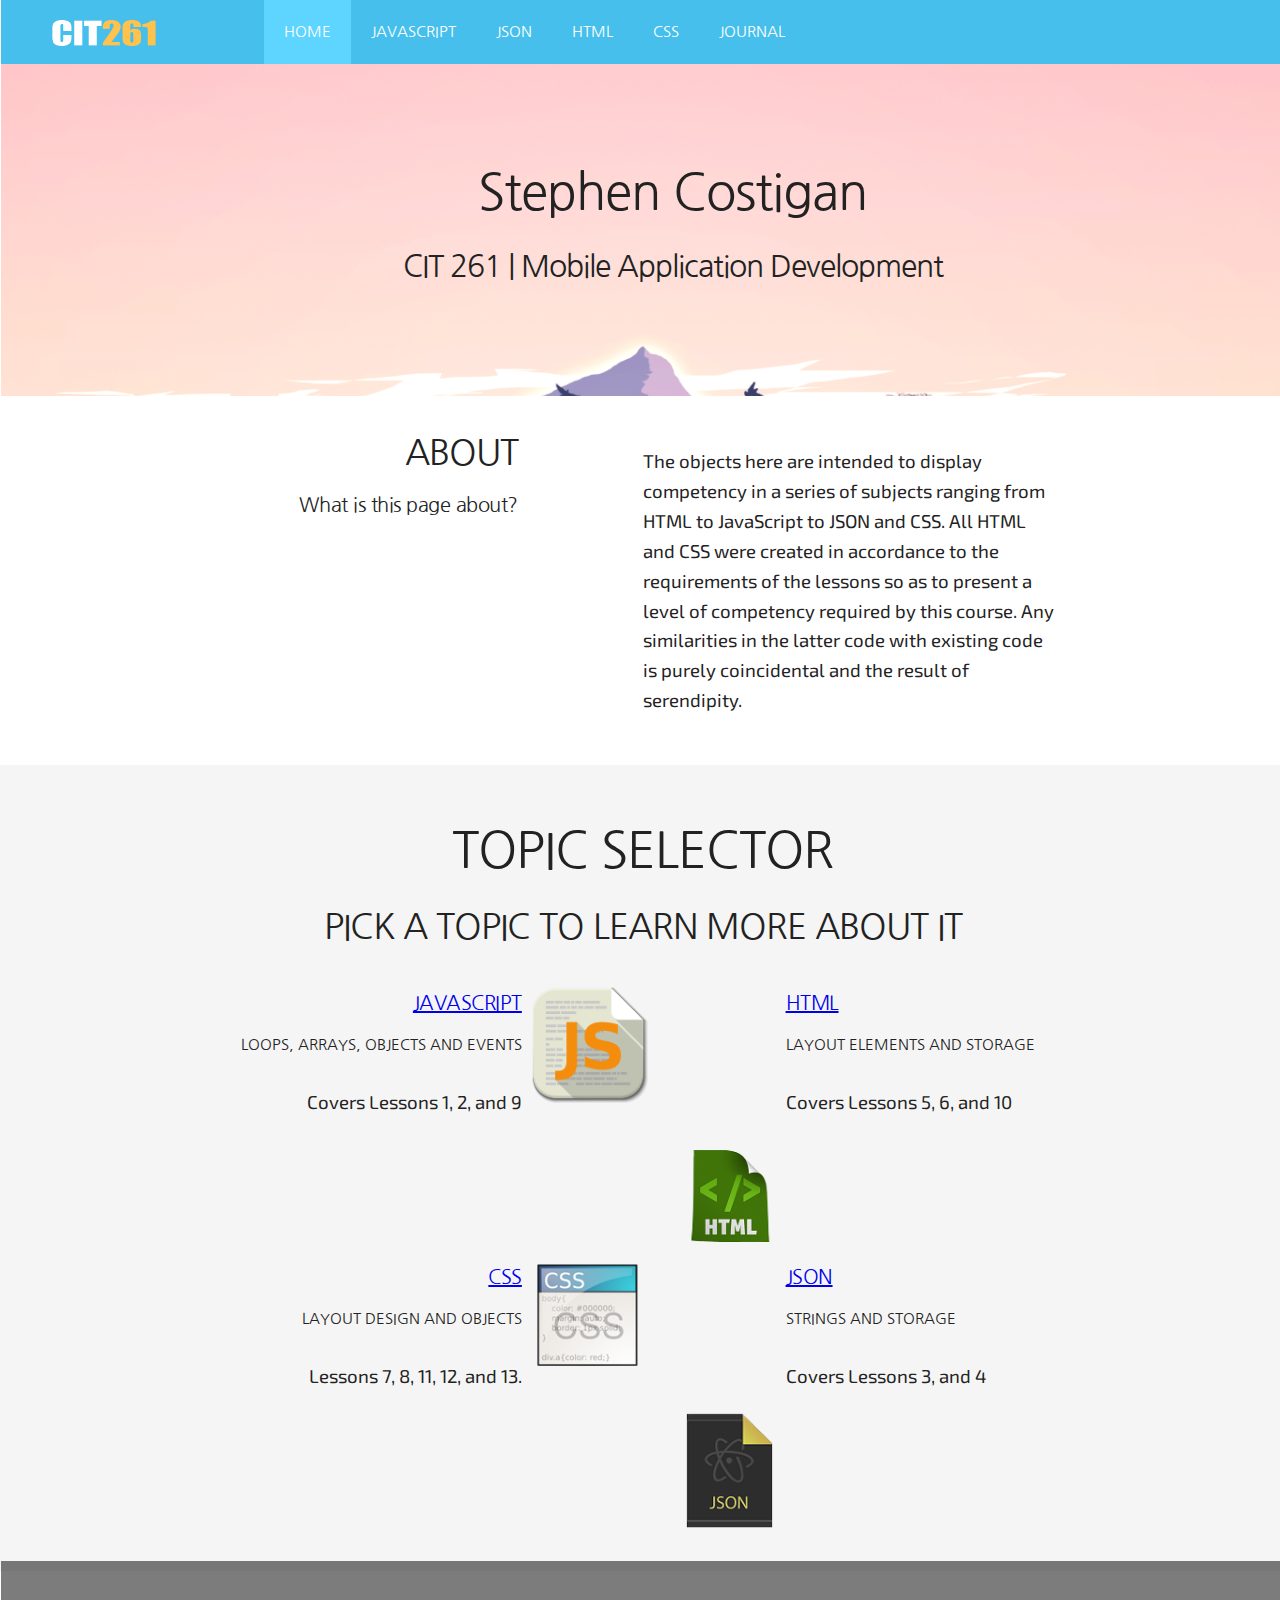
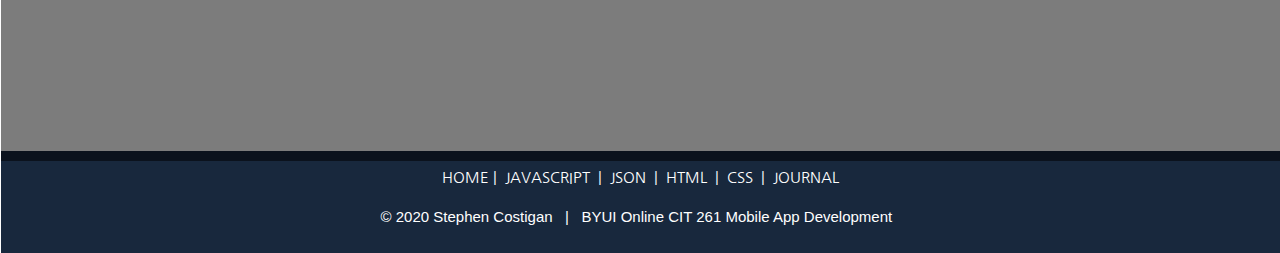
==== competency/index.html @ 5bddfc86 "Add files via upload" ====
<!DOCTYPE html>
<html lang="en-US">

<head>
  <meta charset="utf-8" />
  <meta name="viewport" content="width=device-width, initial-scale=1" />
  <title>CIT 261 | HOME</title>
  <link rel="stylesheet" type="text/css" href="css/style.css" />
  <script src="js/nav.js"></script>
</head>

<body>
  <div class="menu-icon" id="menu-icon" onclick="toggleNav()">
    <header>
      <nav class="fullwidth">
        <span></span>
        <ul>
          <li><img src='images/logowhite.png' alt="Uplift Logo"></li>
          <li class="current"><a href="index.html">HOME</a></li>
          <li><a href="javascript.html">JAVASCRIPT</a></li>
          <li><a href="json.html">JSON</a></li>
          <li><a href="html.html">HTML</a></li>
          <li><a href="css.html">CSS</a></li>
          <li><a href="journal.html">JOURNAL</a></li>
        </ul>
    </header>
    <main class="content">
      <section class="background fullwidth extraSpace" style="background-image: url('images/background.png');">
        <div class="paragraph">
          <div class="titleText">
            <h1>Stephen Costigan</h1><br />
            <h3>CIT 261 | Mobile Application Development</h3>
          </div>
        </div>
      </section>

      <section class="innerPadding fullwidth ">
        <div class="paragraph">
          <div class="left textRight half">
            <h2>ABOUT</h2><br />
            <h5>What is this page about?</h5>
          </div>
          <p class="right">The objects here are intended to display competency in a series of subjects ranging from HTML
            to JavaScript
            to JSON and CSS. All HTML and CSS were created in accordance to the requirements of the lessons so as to
            present a level of competency required by this course. Any similarities in the latter code with existing
            code
            is purely coincidental and the result of serendipity.</p>
        </div>
      </section>

      <section class="innerPadding fullwidth gray">
        <div class="paragraph">

          <div class="center">
            <h1>TOPIC SELECTOR</h2><br />
              <h2>PICK A TOPIC TO LEARN MORE ABOUT IT</h2>
          </div><br />

          <div class="arrange">

            <div class="textRight line" style=" grid-area: left1">
              <div class="left full">
                <a href="javascript.html">
                  <h5>JAVASCRIPT</h5>
                </a><br />
                <h6>LOOPS, ARRAYS, OBJECTS AND EVENTS</h6>
                <p>Covers Lessons 1, 2, and 9</p>
              </div>
              <a href="javascript.html"><img class="right" src="images/icons/js.png"></a>
            </div>

            <div class="line" style="grid-area: right1">
              <div class="right full">
                <a href="html.html">
                  <h5>HTML</h5>
                </a><br />
                <h6>LAYOUT ELEMENTS AND STORAGE</h6>
                <p>Covers Lessons 5, 6, and 10</p>
              </div>
              <a href="html.html"><img class="left" src="images/icons/html.png"></a>
            </div>

            <div class="textRight line" style="grid-area: left2">
              <div class="left full">
                <a href="css.html">
                  <h5>CSS</h5>
                </a><br />
                <h6>LAYOUT DESIGN AND OBJECTS</h6>
                <p>Lessons 7, 8, 11, 12, and 13.</p>
              </div>
              <a href="css.html"><img class="right" src="images/icons/css.png"></a>
            </div>

            <div class="line" style="grid-area: right2">
              <div class="right full">
                <a href="json.html">
                  <h5>JSON</h5>
                </a><br />
                <h6>STRINGS AND STORAGE</h6>
                <p>Covers Lessons 3, and 4</p>
              </div>
              <a href="json.html"><img class="left" src="images/icons/json.png"></a>
            </div>
          </div>
        </div>
      </section>
      <section class="background fullwidth blackOverlay end" style="background-image: url('images/background.png');">
      </section>

    </main>
    <footer class="fullwidth">
      <ul class="social">
        <li><a href="index.html">HOME</a>&nbsp;|</li>
        <li>&nbsp;<a href="javascript.html">JAVASCRIPT</a>&nbsp;&nbsp;|</li>
        <li>&nbsp;<a href="json.html">JSON</a>&nbsp;&nbsp;|</li>
        <li>&nbsp;<a href="html.html">HTML</a>&nbsp;&nbsp;|</li>
        <li>&nbsp;<a href="css.html">CSS</a>&nbsp;&nbsp;|</li>
        <li>&nbsp;<a href="journal.html">JOURNAL</a></li>
      </ul>
      &copy; 2020 Stephen Costigan &nbsp; | &nbsp; BYUI Online CIT 261 Mobile App Development &nbsp;
      <br /><br />
    </footer>
  </div>
</body>

</html>
---- competency/css/style.css ----
@charset "UTF-8";
/* Variables
–––––––––––––––––––––––––––––––––––––––––––––––––– */
/* Colors
–––––––––––––––––––––––––––––––––––––––––––––––––– */
@import url("https://fonts.googleapis.com/css?family=Exo+2|Nanum+Gothic&display=swap");
.gray {
  background-color: #F5F5F5;
}

.whiteText {
  color: white;
}

/* Global Values
–––––––––––––––––––––––––––––––––––––––––––––––––– */
html {
  font-size: 62.5%;
  margin: 0;
  padding: 0;
  text-decoration: none;
}

body {
  font-size: 1.5em;
  margin: 10px;
  line-height: 1.6;
  font-weight: 400;
  font-family: "Raleway", "HelveticaNeue", "Helvetica Neue", Helvetica, Arial, sans-serif;
  color: #222;
}

.social,
footer {
  background-color: #18283d;
  text-align: center;
  color: white;
  padding: 0;
}

.social a,
footer a {
  text-decoration: none;
  color: white;
}

.social ul li,
footer ul li {
  list-style: none;
  display: inline;
}

footer {
  margin-bottom: 40px;
}

a:hover {
  color: #fff;
  text-decoration: underline;
}

.highlight a:hover {
  color: #00b51e;
}

.button {
  background-color: #555555;
  border: none;
  color: white;
  padding: 15px 32px;
  text-align: center;
  text-decoration: none;
  display: inline-block;
  font-size: 16px;
  width: 70vw;
  margin: 10px 35% 0 0;
}

/* Nav Bar
–––––––––––––––––––––––––––––––––––––––––––––––––– */
nav {
  background-color: #46BFEC;
  text-align: center;
}

nav ul {
  list-style-type: none;
  overflow: hidden;
  border: none;
  padding: 0 0 0 0 !important;
  margin: 0 0 0 50px;
  background-color: #46BFEC;
  height: 74px;
}

nav li {
  float: left;
}

nav img {
  display: -webkit-box;
  display: -ms-flexbox;
  display: flex;
  width: 50%;
  height: auto;
  -webkit-box-align: center;
      -ms-flex-align: center;
          align-items: center;
  margin: 20px 30px 0 0;
}

nav li a {
  display: block;
  color: white;
  text-align: center;
  padding: 20px;
  text-decoration: none;
}

@media (min-width: 850px) {
  nav a:hover {
    background-color: #3794B6;
    text-decoration: none;
    color: #fff;
  }
  nav .current {
    background-color: #5DD5FF;
  }
}

@media (max-width: 850px) {
  span, span:before, span:after {
    width: 35px;
    height: 5px;
    background-color: #18283d;
    border: 1px solid #18283d;
    margin: 3px 0;
    display: block;
    position: relative;
    z-index: 500;
    -webkit-transition: 0.5s;
    transition: 0.5s;
  }
  span:hover, span:hover:before, span:hover:after {
    background-color: white;
    border: 1px solid white;
  }
  span {
    top: 25px;
    left: 20px;
    position: fixed;
    cursor: pointer;
  }
  span:before, span:after {
    content: "";
  }
  span:before {
    top: -16px;
    left: -1px;
  }
  span:after {
    top: -3px;
    left: -1px;
  }
  header ul {
    z-index: 100;
    background: #46BFEC;
    width: 0;
    overflow: hidden;
    height: 101vh;
    margin: 0;
    padding: 0;
    padding-top: 70px;
    position: fixed;
    top: 0;
    left: 0;
    -webkit-transition: 0.2s;
    transition: 0.2s;
  }
  header ul li {
    background: none !important;
    text-align: center;
    font-size: 16pt;
    color: #bbb;
    padding: 10px 0;
    margin-left: 20px;
    cursor: pointer;
    background-color: none;
  }
  header ul li:hover {
    background: #111;
  }
  .menu-icon.open span, .menu-icon.open span:before, .menu-icon.open span:after {
    border: 0px solid black;
    margin: 0;
  }
  .menu-icon.open header span {
    left: 250px;
    -webkit-transform: rotate(-45deg) translate(-9px, 0px);
            transform: rotate(-45deg) translate(-9px, 0px);
  }
  .menu-icon.open header span:after {
    margin: 8px 1px;
    -webkit-transform: rotate(90deg) translate(-9px, 0px);
            transform: rotate(90deg) translate(-9px, 0px);
  }
  .menu-icon.open header span:before {
    opacity: 0;
  }
  .menu-icon.open header ul {
    width: 300px;
  }
}

/* Typography
–––––––––––––––––––––––––––––––––––––––––––––––––– */
h1,
h2,
h3,
h4,
h5,
h6 {
  display: inline-block;
  font-family: "Nanum Gothic", sans-serif;
  margin-top: 0.5rem;
  margin-bottom: 1rem;
  font-weight: 300;
}

h1 {
  font-size: 4.0rem;
  letter-spacing: -.1rem;
}

h2 {
  font-size: 2.6rem;
  line-height: 1.25;
  letter-spacing: -.1rem;
}

h3 {
  font-size: 1.90rem;
  line-height: 1.3;
  letter-spacing: -.1rem;
}

h4 {
  font-size: 1.6rem;
  line-height: 1.35;
  letter-spacing: -.08rem;
}

h5 {
  font-size: 1.3rem;
  line-height: 1.5;
  letter-spacing: -.05rem;
}

h6 {
  font-size: 1.0rem;
  line-height: 1.6;
  letter-spacing: 0;
}

.centerText {
  text-align: center;
}

/* Larger than phablet */
@media (min-width: 850px) {
  h1 {
    font-size: 5.0rem;
    text-align: center;
  }
  h2 {
    font-size: 3.5rem;
    text-align: center;
  }
  h3 {
    font-size: 3.0rem;
    text-align: center;
  }
  h4 {
    font-size: 2.5rem;
    text-align: center;
  }
  h5 {
    font-size: 2.0rem;
    text-align: center;
  }
  h6 {
    font-size: 1.5rem;
    text-align: center;
  }
}

p {
  font-family: "Exo 2", sans-serif;
  font-size: 14pt;
  margin-top: 0;
}

li {
  font-family: "Nanum Gothic", sans-serif;
}

.noShow {
  padding: 0;
  list-style: none;
}

.title {
  margin: 0 45%;
  text-align: center;
}

.textRight {
  text-align: right;
}

.comment {
  display: inline;
  color: #00d400;
}

/* Spacing
–––––––––––––––––––––––––––––––––––––––––––––––––– */
.tab {
  padding-left: 40px;
}

.spacer {
  content: "&nbsp;";
  padding: 30px;
}

header {
  margin-top: 0px !important;
}

.innerPadding {
  padding: 40px 30px !important;
}

.top {
  top: 74px;
}

.float {
  float: right;
  padding-left: 30px;
}

.paragraph {
  z-index: 1;
  width: 65%;
  position: relative;
  margin-left: 20%;
}

.highlight {
  margin: 0 50px;
  padding: 15px 30px;
  background-color: #cdcdcd;
  border: 1pt "Nanum Gothic", sans-serif solid;
  list-style: none;
}

.codeBlock {
  margin: 0 50px;
  padding: 15px 30px;
  background-color: #071109;
  color: #fff;
  border: 1pt "Nanum Gothic", sans-serif solid;
  list-style: none;
}

.titleHighlight {
  margin: 0 50px;
  padding: 15px 30px;
  background-color: rgba(255, 255, 255, 0.6);
  list-style: none;
  margin-bottom: 10%;
}

.titleHighlight li {
  list-style-type: none;
}

p {
  margin: 20px 0;
}

.left {
  float: left;
}

.right {
  float: right;
  width: 50%;
}

.titleText {
  position: relative;
  text-align: center;
  margin-top: 10%;
}

.center {
  text-align: center;
  margin: auto;
}

.arrange {
  display: -ms-grid;
  display: grid;
      grid-template-areas: "left1 . right1" "left2 . right2";
}

.arrange img {
  -webkit-box-align: center;
      -ms-flex-align: center;
          align-items: center;
  width: 120px;
  height: auto;
}

.arrange h5 {
  text-decoration: underline;
  font-weight: 500;
}

.full {
  width: 70%;
}

.half {
  width: 35%;
}

/* Objects
–––––––––––––––––––––––––––––––––––––––––––––––––– */
.fullwidth {
  width: 101.5%;
  float: right;
  right: 0;
  left: 0;
  margin: -10px -10px 0px 0px !important;
}

.stretch {
  width: 101.5%;
  float: right;
  right: 0;
  left: 0;
  margin: 0px -50px 0px 0px !important;
}

.crossList {
  list-style-type: none;
  display: -webkit-box;
  display: -ms-flexbox;
  display: flex;
  -ms-flex-wrap: wrap;
      flex-wrap: wrap;
  padding: 0 4px;
  -webkit-box-align: center;
      -ms-flex-align: center;
          align-items: center;
  -webkit-box-pack: center;
      -ms-flex-pack: center;
          justify-content: center;
}

figcaption a {
  color: black;
}

.showhide {
  float: right;
  font-size: 2.6rem;
}

.background {
  background-attachment: fixed;
  background-position: center;
  background-repeat: no-repeat;
  background-size: cover;
}

.extraSpace {
  padding-bottom: 100px;
}

.blackOverlay {
  background-color: rgba(0, 0, 0, 0.3);
  position: relative;
}

.blackOverlay:after {
  content: '';
  position: absolute;
  top: 0;
  bottom: 0;
  left: 0;
  right: 0;
  display: block;
  background-color: rgba(0, 0, 0, 0.3);
}

.end {
  min-height: 200px !important;
}

@media (max-width: 850px) {
  html {
    position: relative;
    left: -5px;
    margin: 0 -5px 0 -12px;
  }
  .innerPadding {
    padding: 40px 0px !important;
  }
  .highlight,
  .titleHighlight,
  .codeBlock {
    margin: 0;
    padding: 0;
  }
  .titleHighlight {
    margin-bottom: 40px;
    padding: 10px;
  }
  .paragraph {
    margin: 10px;
    position: relative;
    right: -10px;
    width: 93%;
    padding-right: 0px;
  }
  h1,
  .title {
    text-align: center;
    margin: 0;
  }
  li img {
    z-index: 1;
    position: relative;
    left: 15px;
    padding-bottom: 20px;
  }
  .extraSpace {
    padding-bottom: 80px;
  }
  header li a,
  header li {
    display: block;
    text-align: left;
    padding: 0px;
    clear: both;
  }
  .half {
    display: block;
    float: none;
    width: 100%;
  }
  .arrange {
    display: -ms-grid;
    display: grid;
        grid-template-areas: "left1" "right1" "left2" "right2";
  }
  .arrange .line {
    border-top: 1px solid black;
    padding: 10px 0;
  }
  .arrange h5 {
    font-size: 2.5rem;
    font-weight: bolder;
    text-decoration: none;
  }
  .arrange img {
    padding: 20px 5px;
    -webkit-box-align: center;
        -ms-flex-align: center;
            align-items: center;
    -ms-grid-column-align: center;
        justify-self: center;
    width: 100px;
    height: auto;
  }
  .paragraph > .right {
    margin-top: 0;
    width: 100%;
  }
  .paragraph > .textRight {
    text-align: center;
  }
}
/*# sourceMappingURL=style.css.map */
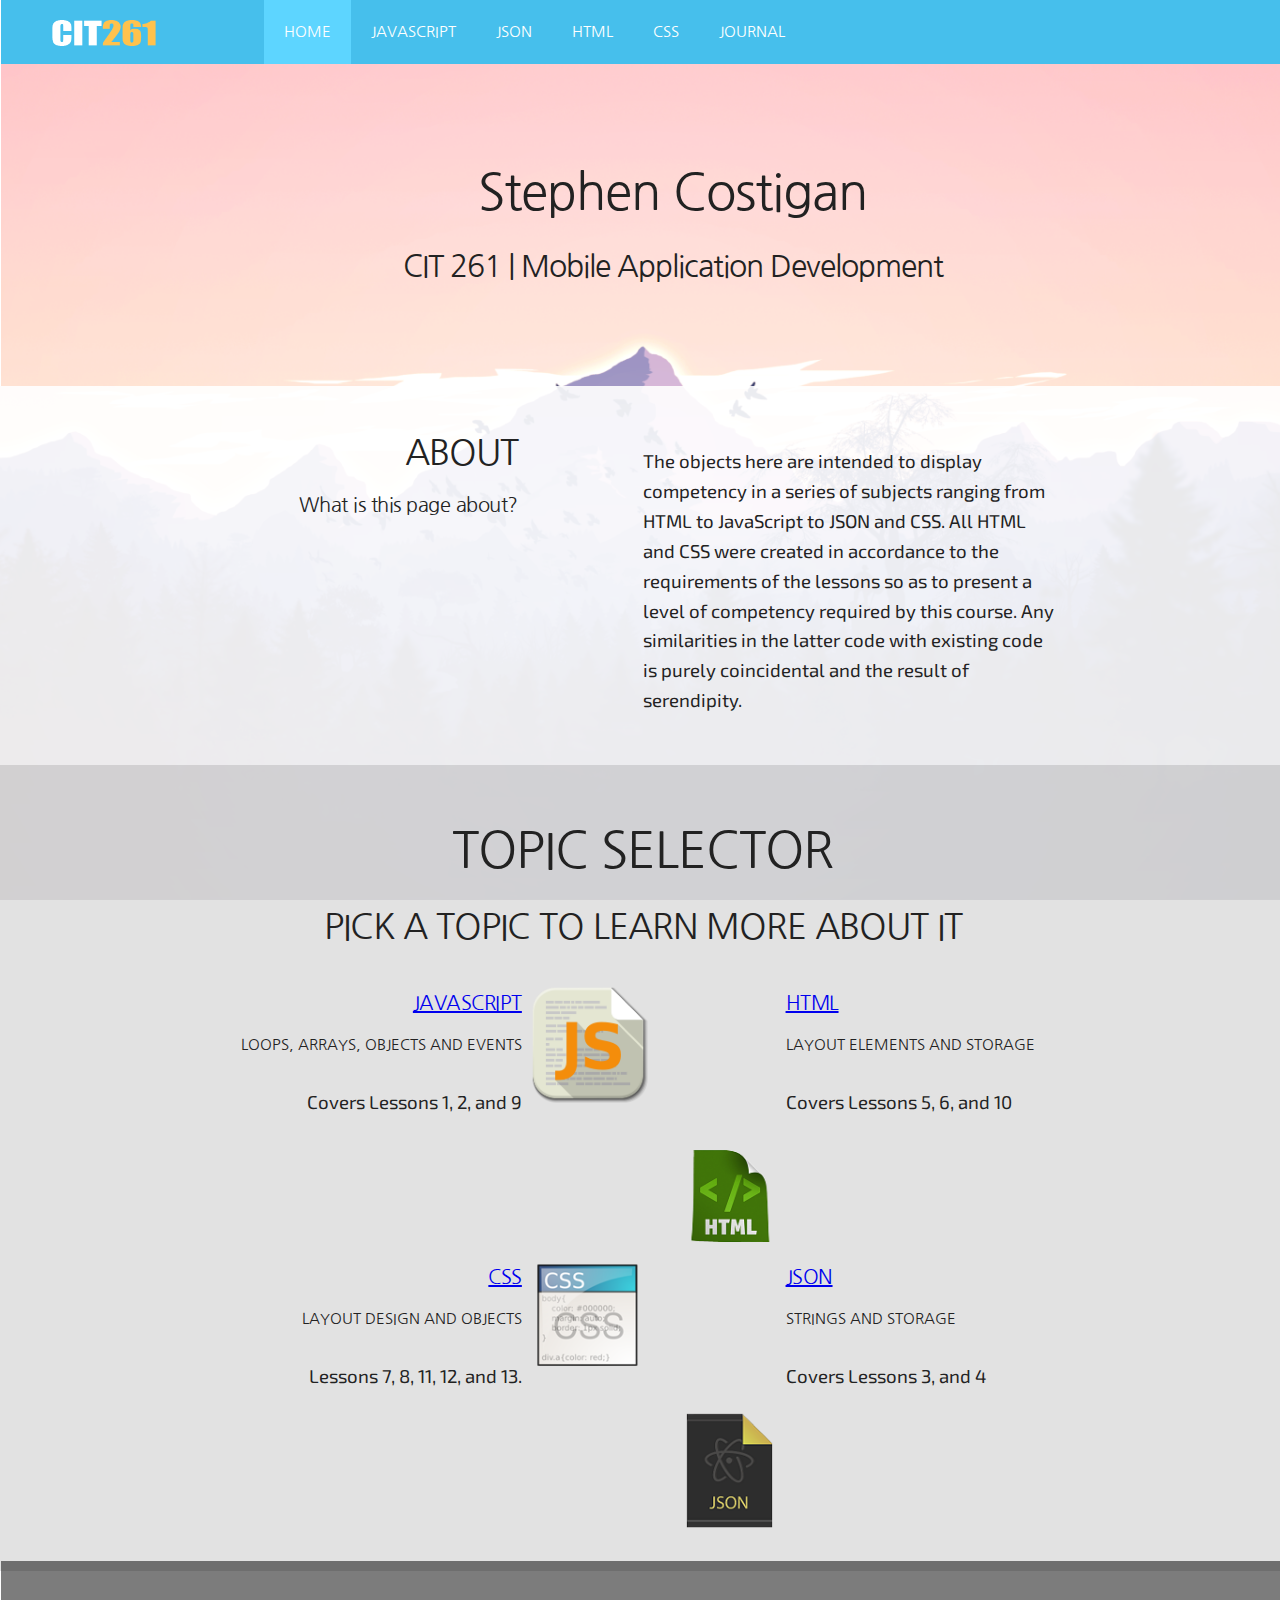
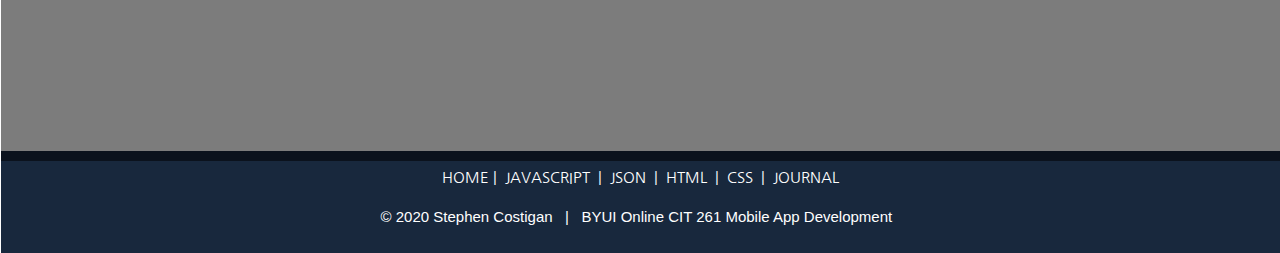
==== commit 3051a07a: "Add files via upload" ====
--- a/competency/index.html
+++ b/competency/index.html
@@ -25,7 +25,7 @@
         </ul>
     </header>
     <main class="content">
-      <section class="background fullwidth extraSpace" style="background-image: url('images/background.png');">
+      <section class="home fullwidth extraSpace">
         <div class="paragraph">
           <div class="titleText">
             <h1>Stephen Costigan</h1><br />
@@ -34,7 +34,7 @@
         </div>
       </section>
 
-      <section class="innerPadding fullwidth ">
+      <section class="innerPadding fullwidth home whiteOverlay">
         <div class="paragraph">
           <div class="left textRight half">
             <h2>ABOUT</h2><br />
@@ -49,7 +49,7 @@
         </div>
       </section>
 
-      <section class="innerPadding fullwidth gray">
+      <section class="innerPadding fullwidth home grayOverlay">
         <div class="paragraph">
 
           <div class="center">
@@ -105,7 +105,7 @@
           </div>
         </div>
       </section>
-      <section class="background fullwidth blackOverlay end" style="background-image: url('images/background.png');">
+      <section class="home fullwidth blackOverlay end">
       </section>
 
     </main>
--- a/competency/css/style.css
+++ b/competency/css/style.css
@@ -5,7 +5,7 @@
 –––––––––––––––––––––––––––––––––––––––––––––––––– */
 @import url("https://fonts.googleapis.com/css?family=Exo+2|Nanum+Gothic&display=swap");
 .gray {
-  background-color: #F5F5F5;
+  background-color: rgba(245, 245, 245, 0.1);
 }
 
 .whiteText {
@@ -55,7 +55,7 @@
 }
 
 a:hover {
-  color: #fff;
+  color: #f3db00;
   text-decoration: underline;
 }
 
@@ -121,7 +121,7 @@
   nav a:hover {
     background-color: #3794B6;
     text-decoration: none;
-    color: #fff;
+    color: #f3db00;
   }
   nav .current {
     background-color: #5DD5FF;
@@ -408,7 +408,9 @@
 
 .center {
   text-align: center;
-  margin: auto;
+  margin-left: auto;
+  margin-right: auto;
+  display: block;
 }
 
 .arrange {
@@ -482,15 +484,64 @@
   font-size: 2.6rem;
 }
 
-.background {
+.extraSpace {
+  padding-bottom: 100px;
+}
+
+.end {
+  min-height: 200px !important;
+}
+
+.home {
   background-attachment: fixed;
   background-position: center;
   background-repeat: no-repeat;
   background-size: cover;
-}
-
-.extraSpace {
-  padding-bottom: 100px;
+  background-image: url("../images/background.png");
+}
+
+.javascript {
+  background-attachment: fixed;
+  background-position: center;
+  background-repeat: no-repeat;
+  background-size: cover;
+  background-image: url("../images/javascript.jpg");
+}
+
+.json {
+  background-attachment: fixed;
+  background-position: center;
+  background-repeat: no-repeat;
+  background-size: cover;
+  background-image: url("../images/json.jpg");
+}
+
+.html {
+  background-attachment: fixed;
+  background-position: center;
+  background-repeat: no-repeat;
+  background-size: cover;
+  background-image: url("../images/html.jpg");
+}
+
+.css {
+  background-attachment: fixed;
+  background-position: center;
+  background-repeat: no-repeat;
+  background-size: cover;
+  background-image: url("../images/css.jpg");
+}
+
+.journal {
+  background-attachment: fixed;
+  background-position: center;
+  background-repeat: no-repeat;
+  background-size: cover;
+  background-image: url("../images/journal.jpg");
+}
+
+.opacity {
+  opacity: 0.7;
 }
 
 .blackOverlay {
@@ -509,8 +560,36 @@
   background-color: rgba(0, 0, 0, 0.3);
 }
 
-.end {
-  min-height: 200px !important;
+.grayOverlay {
+  background-color: rgba(225, 225, 225, 0.9);
+  position: relative;
+}
+
+.grayOverlay:after {
+  content: '';
+  position: absolute;
+  top: 0;
+  bottom: 0;
+  left: 0;
+  right: 0;
+  display: block;
+  background-color: rgba(225, 225, 225, 0.9);
+}
+
+.whiteOverlay {
+  background-color: rgba(255, 255, 255, 0.9);
+  position: relative;
+}
+
+.whiteOverlay:after {
+  content: '';
+  position: absolute;
+  top: 0;
+  bottom: 0;
+  left: 0;
+  right: 0;
+  display: block;
+  background-color: rgba(255, 255, 255, 0.9);
 }
 
 @media (max-width: 850px) {
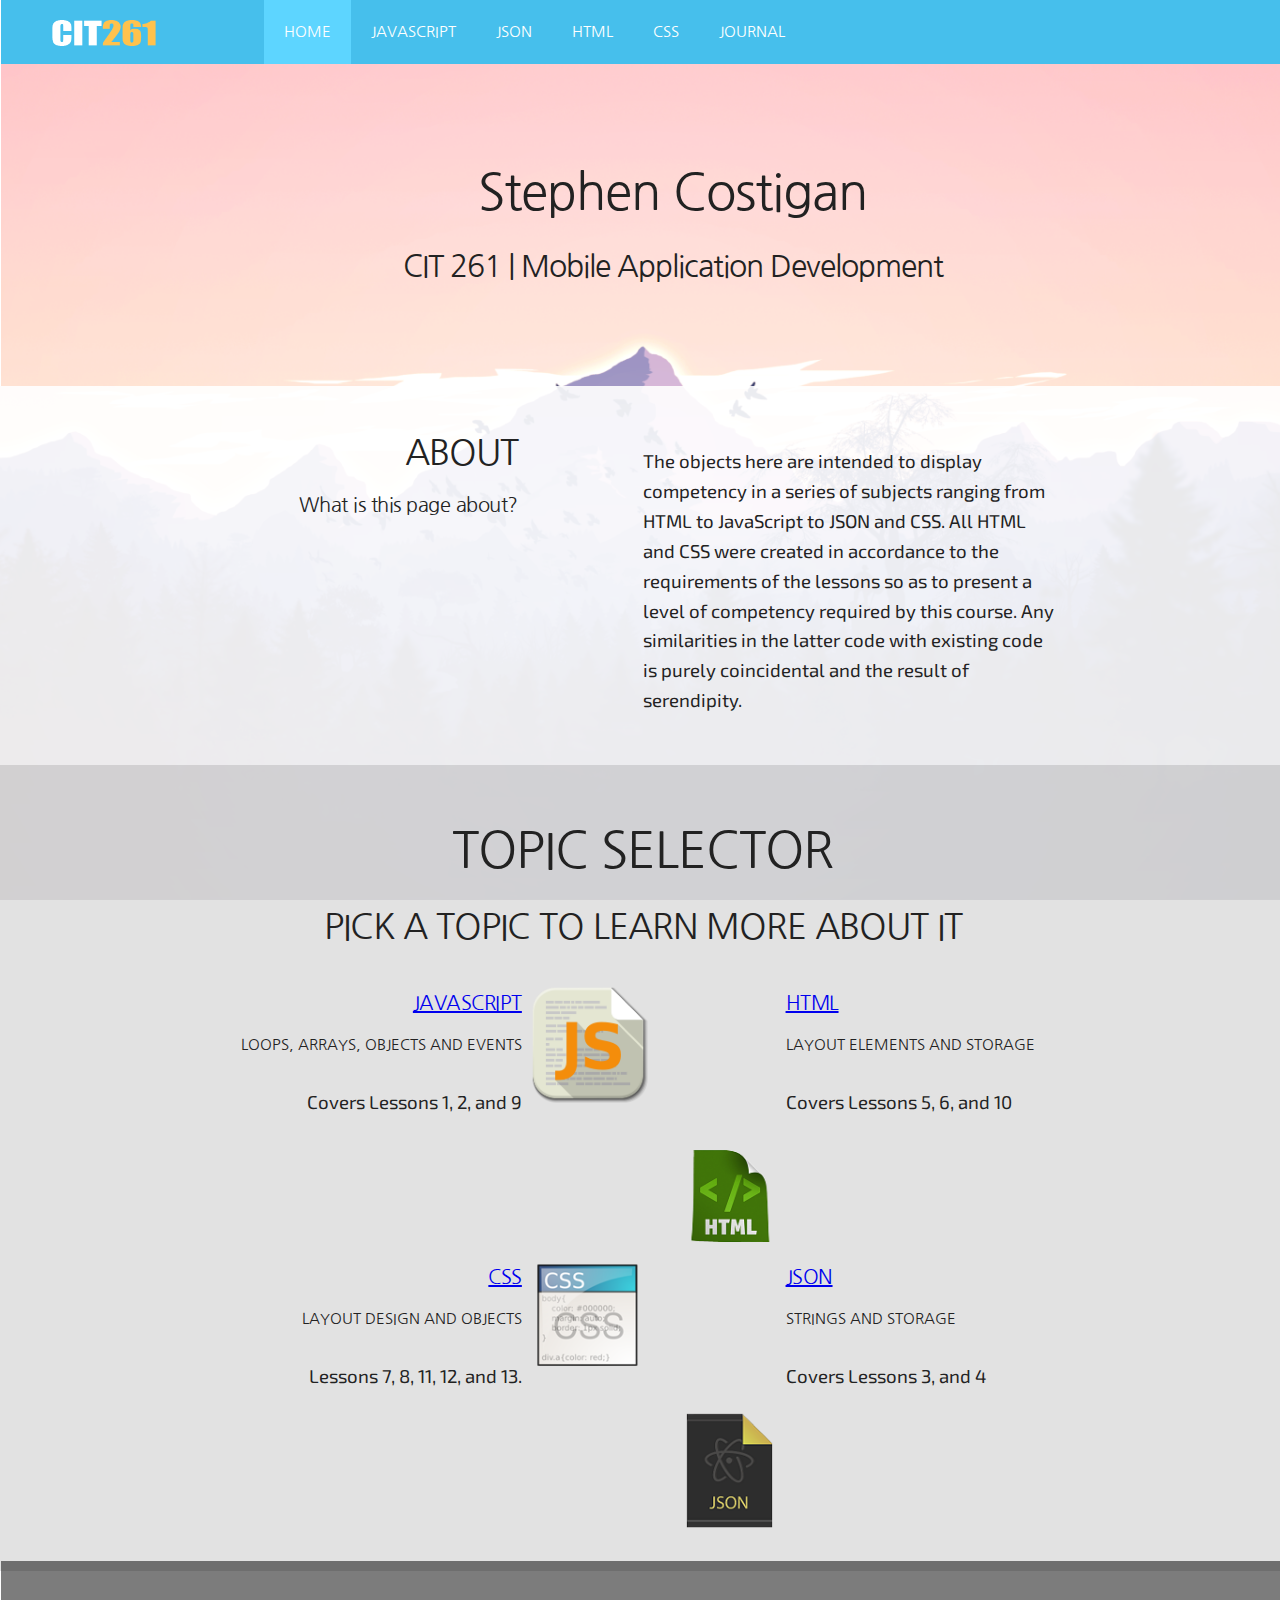
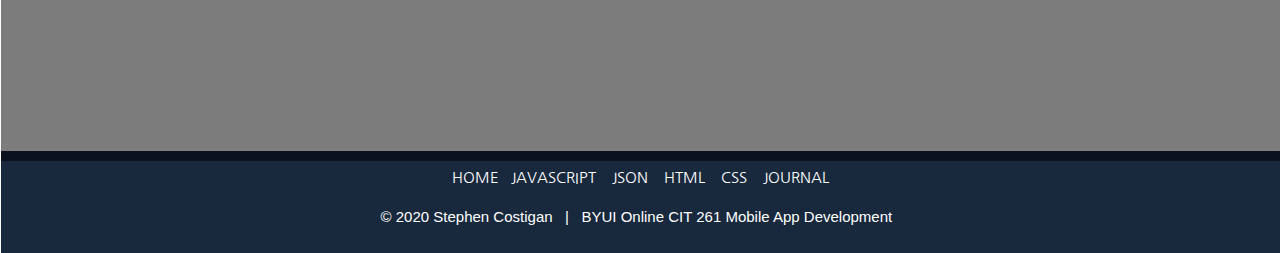
==== commit 41965e72: "Add files via upload" ====
--- a/competency/index.html
+++ b/competency/index.html
@@ -10,10 +10,10 @@
 </head>
 
 <body>
-  <div class="menu-icon" id="menu-icon" onclick="toggleNav()">
+  <div class="menu-icon" id="menu-icon">
     <header>
       <nav class="fullwidth">
-        <span></span>
+        <span onclick="toggleNav()"></span>
         <ul>
           <li><img src='images/logowhite.png' alt="Uplift Logo"></li>
           <li class="current"><a href="index.html">HOME</a></li>
@@ -23,6 +23,7 @@
           <li><a href="css.html">CSS</a></li>
           <li><a href="journal.html">JOURNAL</a></li>
         </ul>
+      </nav>
     </header>
     <main class="content">
       <section class="home fullwidth extraSpace">
@@ -35,26 +36,24 @@
       </section>
 
       <section class="innerPadding fullwidth home whiteOverlay">
-        <div class="paragraph">
+        <div class="paragraph about">
           <div class="left textRight half">
             <h2>ABOUT</h2><br />
             <h5>What is this page about?</h5>
           </div>
           <p class="right">The objects here are intended to display competency in a series of subjects ranging from HTML
-            to JavaScript
-            to JSON and CSS. All HTML and CSS were created in accordance to the requirements of the lessons so as to
-            present a level of competency required by this course. Any similarities in the latter code with existing
-            code
-            is purely coincidental and the result of serendipity.</p>
+            to JavaScript to JSON and CSS. All HTML and CSS were created in accordance to the requirements of the
+            lessons so as to present a level of competency required by this course. Any similarities in the latter code
+            with existing code is purely coincidental and the result of serendipity.</p>
         </div>
       </section>
 
       <section class="innerPadding fullwidth home grayOverlay">
-        <div class="paragraph">
+        <div class="paragraph front">
 
           <div class="center">
-            <h1>TOPIC SELECTOR</h2><br />
-              <h2>PICK A TOPIC TO LEARN MORE ABOUT IT</h2>
+            <h1>TOPIC SELECTOR</h1><br />
+            <h2>PICK A TOPIC TO LEARN MORE ABOUT IT</h2>
           </div><br />
 
           <div class="arrange">
@@ -67,7 +66,7 @@
                 <h6>LOOPS, ARRAYS, OBJECTS AND EVENTS</h6>
                 <p>Covers Lessons 1, 2, and 9</p>
               </div>
-              <a href="javascript.html"><img class="right" src="images/icons/js.png"></a>
+              <a href="javascript.html"><img class="right" src="images/icons/js.png" alt="javascript icon"></a>
             </div>
 
             <div class="line" style="grid-area: right1">
@@ -78,7 +77,7 @@
                 <h6>LAYOUT ELEMENTS AND STORAGE</h6>
                 <p>Covers Lessons 5, 6, and 10</p>
               </div>
-              <a href="html.html"><img class="left" src="images/icons/html.png"></a>
+              <a href="html.html"><img class="left" src="images/icons/html.png" alt="html icon"></a>
             </div>
 
             <div class="textRight line" style="grid-area: left2">
@@ -89,7 +88,7 @@
                 <h6>LAYOUT DESIGN AND OBJECTS</h6>
                 <p>Lessons 7, 8, 11, 12, and 13.</p>
               </div>
-              <a href="css.html"><img class="right" src="images/icons/css.png"></a>
+              <a href="css.html"><img class="right" src="images/icons/css.png" alt="css icon"></a>
             </div>
 
             <div class="line" style="grid-area: right2">
@@ -100,7 +99,7 @@
                 <h6>STRINGS AND STORAGE</h6>
                 <p>Covers Lessons 3, and 4</p>
               </div>
-              <a href="json.html"><img class="left" src="images/icons/json.png"></a>
+              <a href="json.html"><img class="left" src="images/icons/json.png" alt="json icon"></a>
             </div>
           </div>
         </div>
@@ -111,11 +110,11 @@
     </main>
     <footer class="fullwidth">
       <ul class="social">
-        <li><a href="index.html">HOME</a>&nbsp;|</li>
-        <li>&nbsp;<a href="javascript.html">JAVASCRIPT</a>&nbsp;&nbsp;|</li>
-        <li>&nbsp;<a href="json.html">JSON</a>&nbsp;&nbsp;|</li>
-        <li>&nbsp;<a href="html.html">HTML</a>&nbsp;&nbsp;|</li>
-        <li>&nbsp;<a href="css.html">CSS</a>&nbsp;&nbsp;|</li>
+        <li><a href="index.html">HOME</a>&nbsp;</li>
+        <li>&nbsp;<a href="javascript.html">JAVASCRIPT</a>&nbsp;&nbsp;</li>
+        <li>&nbsp;<a href="json.html">JSON</a>&nbsp;&nbsp;</li>
+        <li>&nbsp;<a href="html.html">HTML</a>&nbsp;&nbsp;</li>
+        <li>&nbsp;<a href="css.html">CSS</a>&nbsp;&nbsp;</li>
         <li>&nbsp;<a href="journal.html">JOURNAL</a></li>
       </ul>
       &copy; 2020 Stephen Costigan &nbsp; | &nbsp; BYUI Online CIT 261 Mobile App Development &nbsp;
--- a/competency/css/style.css
+++ b/competency/css/style.css
@@ -178,14 +178,13 @@
     transition: 0.2s;
   }
   header ul li {
-    background: none !important;
+    background: rgba(0, 0, 0, 0) !important;
     text-align: center;
     font-size: 16pt;
     color: #bbb;
     padding: 10px 0;
     margin-left: 20px;
     cursor: pointer;
-    background-color: none;
   }
   header ul li:hover {
     background: #111;
@@ -362,7 +361,7 @@
   margin: 0 50px;
   padding: 15px 30px;
   background-color: #cdcdcd;
-  border: 1pt "Nanum Gothic", sans-serif solid;
+  border: 1pt #46BFEC solid;
   list-style: none;
 }
 
@@ -371,7 +370,7 @@
   padding: 15px 30px;
   background-color: #071109;
   color: #fff;
-  border: 1pt "Nanum Gothic", sans-serif solid;
+  border: 1pt #46BFEC solid;
   list-style: none;
 }
 
@@ -605,18 +604,35 @@
   .titleHighlight,
   .codeBlock {
     margin: 0;
+    margin-left: -7px;
     padding: 0;
   }
   .titleHighlight {
     margin-bottom: 40px;
     padding: 10px;
   }
-  .paragraph {
+  .paragraph,
+  .social {
     margin: 10px;
     position: relative;
     right: -10px;
     width: 93%;
     padding-right: 0px;
+  }
+  p,
+  .cp_embed_wrapper {
+    margin-top: 0;
+    margin-bottom: 0;
+    font-size: 12pt;
+  }
+  .front {
+    position: relative;
+    margin-left: 2px;
+    margin-right: 10px;
+  }
+  .about {
+    left: 3px;
+    margin-right: 12px;
   }
   h1,
   .title {
@@ -638,6 +654,9 @@
     text-align: left;
     padding: 0px;
     clear: both;
+  }
+  .full {
+    width: 65%;
   }
   .half {
     display: block;
@@ -668,7 +687,7 @@
             align-items: center;
     -ms-grid-column-align: center;
         justify-self: center;
-    width: 100px;
+    width: 30%;
     height: auto;
   }
   .paragraph > .right {
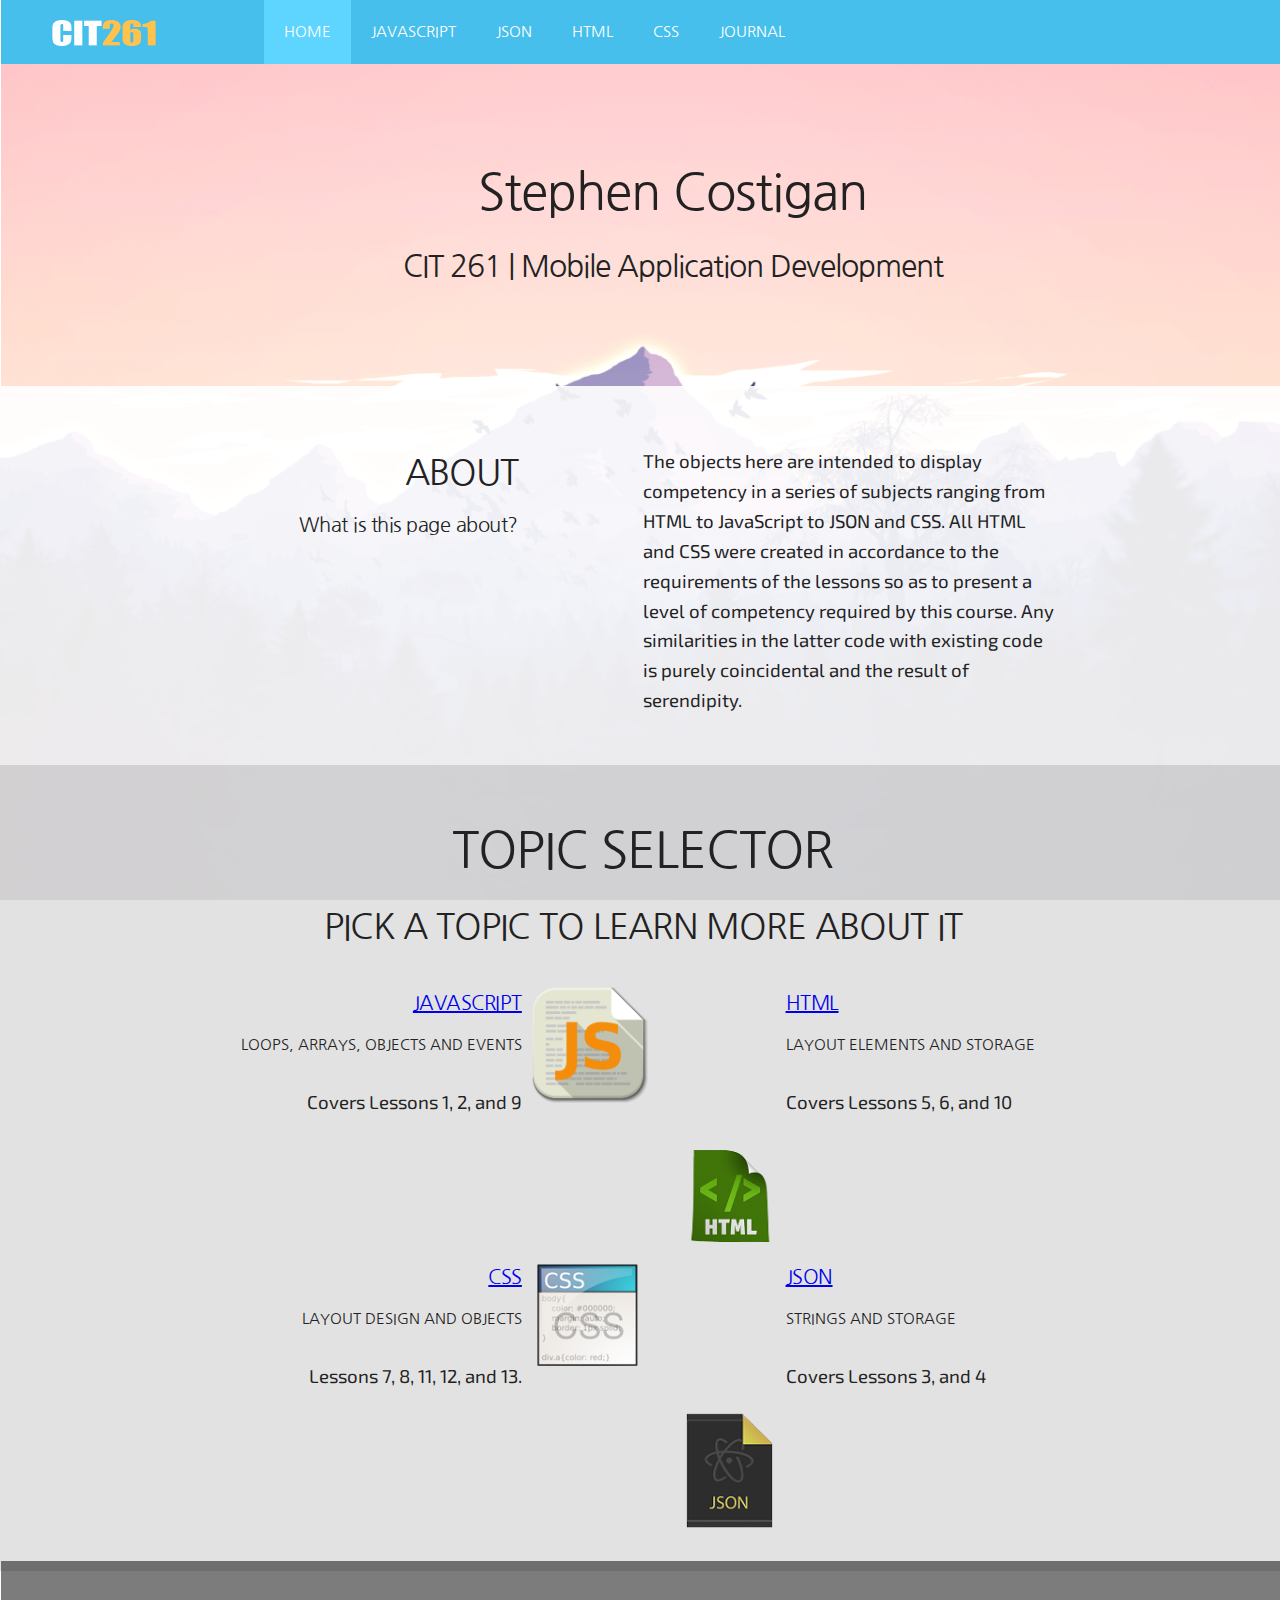
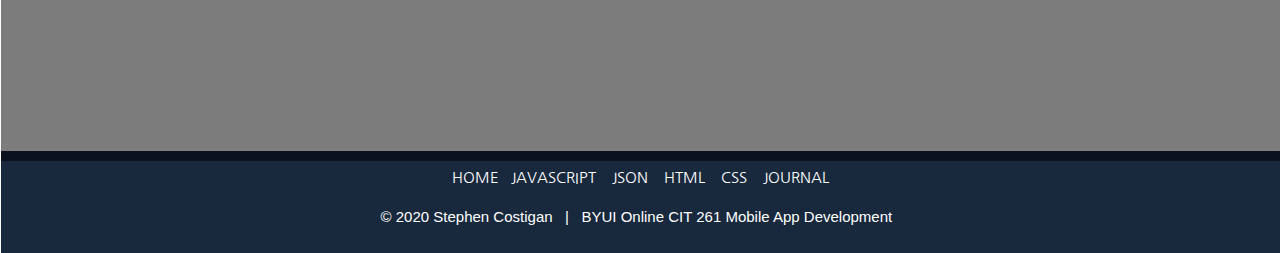
==== commit d09d23c8: "Add files via upload" ====
--- a/competency/index.html
+++ b/competency/index.html
@@ -37,7 +37,7 @@
 
       <section class="innerPadding fullwidth home whiteOverlay">
         <div class="paragraph about">
-          <div class="left textRight half">
+          <div id="aboutDiv" class=" left textRight half">
             <h2>ABOUT</h2><br />
             <h5>What is this page about?</h5>
           </div>
--- a/competency/css/style.css
+++ b/competency/css/style.css
@@ -55,7 +55,7 @@
 }
 
 a:hover {
-  color: #f3db00;
+  color: #0086f3;
   text-decoration: underline;
 }
 
@@ -76,6 +76,390 @@
   margin: 10px 35% 0 0;
 }
 
+/* Typography
+–––––––––––––––––––––––––––––––––––––––––––––––––– */
+h1,
+h2,
+h3,
+h4,
+h5,
+h6 {
+  display: inline-block;
+  font-family: "Nanum Gothic", sans-serif;
+  margin-top: 0.5rem;
+  margin-bottom: 1rem;
+  font-weight: 300;
+}
+
+h1 {
+  font-size: 4.0rem;
+  letter-spacing: -.1rem;
+}
+
+h2 {
+  font-size: 2.6rem;
+  line-height: 1.25;
+  letter-spacing: -.1rem;
+}
+
+h3 {
+  font-size: 1.90rem;
+  line-height: 1.3;
+  letter-spacing: -.1rem;
+}
+
+h4 {
+  font-size: 1.6rem;
+  line-height: 1.35;
+  letter-spacing: -.08rem;
+}
+
+h5 {
+  font-size: 1.3rem;
+  line-height: 1.5;
+  letter-spacing: -.05rem;
+}
+
+h6 {
+  font-size: 1.0rem;
+  line-height: 1.6;
+  letter-spacing: 0;
+}
+
+.centerText {
+  text-align: center;
+}
+
+/* Larger than phablet */
+@media (min-width: 850px) {
+  h1 {
+    font-size: 5.0rem;
+    text-align: center;
+  }
+  h2 {
+    font-size: 3.5rem;
+    text-align: center;
+  }
+  h3 {
+    font-size: 3.0rem;
+    text-align: center;
+  }
+  h4 {
+    font-size: 2.5rem;
+    text-align: center;
+  }
+  h5 {
+    font-size: 2.0rem;
+    text-align: center;
+  }
+  h6 {
+    font-size: 1.5rem;
+    text-align: center;
+  }
+}
+
+p {
+  font-family: "Exo 2", sans-serif;
+  font-size: 14pt;
+  margin-top: 0;
+}
+
+li {
+  font-family: "Nanum Gothic", sans-serif;
+}
+
+.noShow {
+  padding: 0;
+  list-style: none;
+}
+
+.title {
+  margin: 0 45%;
+  text-align: center;
+}
+
+.textRight {
+  text-align: right;
+}
+
+.comment {
+  display: inline;
+  color: #00d400;
+}
+
+/* Spacing
+–––––––––––––––––––––––––––––––––––––––––––––––––– */
+.tab {
+  padding-left: 40px;
+}
+
+.spacer {
+  content: "&nbsp;";
+  padding: 30px;
+}
+
+header {
+  margin-top: 0px !important;
+}
+
+.innerPadding {
+  padding: 40px 30px !important;
+}
+
+#aboutDiv {
+  margin-top: 20px;
+}
+
+.top {
+  top: 74px;
+}
+
+.float {
+  float: right;
+  padding-left: 30px;
+}
+
+.paragraph {
+  z-index: 1;
+  width: 65%;
+  position: relative;
+  margin-left: 20%;
+}
+
+.highlight {
+  margin: 0 50px;
+  padding: 15px 30px;
+  background-color: #cdcdcd;
+  border: 1pt #46BFEC solid;
+  list-style: none;
+}
+
+.codeBlock {
+  margin: 0 50px;
+  padding: 15px 30px;
+  background-color: #071109;
+  color: #fff;
+  border: 1pt #46BFEC solid;
+  list-style: none;
+}
+
+.titleHighlight {
+  margin: 0 50px;
+  padding: 15px 30px;
+  background-color: rgba(255, 255, 255, 0.6);
+  list-style: none;
+  margin-bottom: 10%;
+}
+
+.titleHighlight li {
+  list-style-type: none;
+}
+
+p {
+  margin: 20px 0;
+}
+
+.left {
+  float: left;
+}
+
+.right {
+  float: right;
+  width: 50%;
+}
+
+.titleText {
+  position: relative;
+  text-align: center;
+  margin-top: 10%;
+}
+
+.center {
+  text-align: center;
+  margin-left: auto;
+  margin-right: auto;
+  display: block;
+}
+
+.arrange {
+  display: -ms-grid;
+  display: grid;
+      grid-template-areas: "left1 . right1"+ "left2 . right2";
+}
+
+.arrange img {
+  -webkit-box-align: center;
+      -ms-flex-align: center;
+          align-items: center;
+  width: 120px;
+  height: auto;
+}
+
+.arrange h5 {
+  text-decoration: underline;
+  font-weight: 500;
+}
+
+.full {
+  width: 70%;
+}
+
+.half {
+  width: 35%;
+}
+
+/* Objects
+–––––––––––––––––––––––––––––––––––––––––––––––––– */
+.fullwidth {
+  width: 101.5%;
+  float: right;
+  right: 0;
+  left: 0;
+  margin: -10px -10px 0px 0px !important;
+}
+
+.stretch {
+  width: 101.5%;
+  float: right;
+  right: 0;
+  left: 0;
+  margin: 0px -50px 0px 0px !important;
+}
+
+.crossList {
+  list-style-type: none;
+  display: -webkit-box;
+  display: -ms-flexbox;
+  display: flex;
+  -ms-flex-wrap: wrap;
+      flex-wrap: wrap;
+  padding: 0 4px;
+  -webkit-box-align: center;
+      -ms-flex-align: center;
+          align-items: center;
+  -webkit-box-pack: center;
+      -ms-flex-pack: center;
+          justify-content: center;
+}
+
+figcaption a {
+  color: black;
+}
+
+.showhide {
+  float: right;
+  font-size: 2.6rem;
+}
+
+.extraSpace {
+  padding-bottom: 100px;
+}
+
+.end {
+  min-height: 200px !important;
+}
+
+.home {
+  background-attachment: fixed;
+  background-position: center;
+  background-repeat: no-repeat;
+  background-size: cover;
+  background-image: url("../images/background.png");
+}
+
+.javascript {
+  background-attachment: fixed;
+  background-position: center;
+  background-repeat: no-repeat;
+  background-size: cover;
+  background-image: url("../images/javascript.jpg");
+}
+
+.json {
+  background-attachment: fixed;
+  background-position: center;
+  background-repeat: no-repeat;
+  background-size: cover;
+  background-image: url("../images/json.jpg");
+}
+
+.html {
+  background-attachment: fixed;
+  background-position: center;
+  background-repeat: no-repeat;
+  background-size: cover;
+  background-image: url("../images/html.jpg");
+}
+
+.css {
+  background-attachment: fixed;
+  background-position: center;
+  background-repeat: no-repeat;
+  background-size: cover;
+  background-image: url("../images/css.jpg");
+}
+
+.journal {
+  background-attachment: fixed;
+  background-position: center;
+  background-repeat: no-repeat;
+  background-size: cover;
+  background-image: url("../images/journal.jpg");
+}
+
+.opacity {
+  opacity: 0.7;
+}
+
+.blackOverlay {
+  background-color: rgba(0, 0, 0, 0.3);
+  position: relative;
+}
+
+.blackOverlay:after {
+  content: '';
+  position: absolute;
+  top: 0;
+  bottom: 0;
+  left: 0;
+  right: 0;
+  display: block;
+  background-color: rgba(0, 0, 0, 0.3);
+}
+
+.grayOverlay {
+  background-color: rgba(225, 225, 225, 0.9);
+  position: relative;
+}
+
+.grayOverlay:after {
+  content: '';
+  position: absolute;
+  top: 0;
+  bottom: 0;
+  left: 0;
+  right: 0;
+  display: block;
+  background-color: rgba(225, 225, 225, 0.9);
+}
+
+.whiteOverlay {
+  background-color: rgba(255, 255, 255, 0.9);
+  position: relative;
+}
+
+.whiteOverlay:after {
+  content: '';
+  position: absolute;
+  top: 0;
+  bottom: 0;
+  left: 0;
+  right: 0;
+  display: block;
+  background-color: rgba(255, 255, 255, 0.9);
+}
+
 /* Nav Bar
 –––––––––––––––––––––––––––––––––––––––––––––––––– */
 nav {
@@ -109,9 +493,9 @@
   margin: 20px 30px 0 0;
 }
 
-nav li a {
+nav a {
   display: block;
-  color: white;
+  color: white !important;
   text-align: center;
   padding: 20px;
   text-decoration: none;
@@ -121,7 +505,7 @@
   nav a:hover {
     background-color: #3794B6;
     text-decoration: none;
-    color: #f3db00;
+    color: #0086f3;
   }
   nav .current {
     background-color: #5DD5FF;
@@ -211,386 +595,6 @@
   }
 }
 
-/* Typography
-–––––––––––––––––––––––––––––––––––––––––––––––––– */
-h1,
-h2,
-h3,
-h4,
-h5,
-h6 {
-  display: inline-block;
-  font-family: "Nanum Gothic", sans-serif;
-  margin-top: 0.5rem;
-  margin-bottom: 1rem;
-  font-weight: 300;
-}
-
-h1 {
-  font-size: 4.0rem;
-  letter-spacing: -.1rem;
-}
-
-h2 {
-  font-size: 2.6rem;
-  line-height: 1.25;
-  letter-spacing: -.1rem;
-}
-
-h3 {
-  font-size: 1.90rem;
-  line-height: 1.3;
-  letter-spacing: -.1rem;
-}
-
-h4 {
-  font-size: 1.6rem;
-  line-height: 1.35;
-  letter-spacing: -.08rem;
-}
-
-h5 {
-  font-size: 1.3rem;
-  line-height: 1.5;
-  letter-spacing: -.05rem;
-}
-
-h6 {
-  font-size: 1.0rem;
-  line-height: 1.6;
-  letter-spacing: 0;
-}
-
-.centerText {
-  text-align: center;
-}
-
-/* Larger than phablet */
-@media (min-width: 850px) {
-  h1 {
-    font-size: 5.0rem;
-    text-align: center;
-  }
-  h2 {
-    font-size: 3.5rem;
-    text-align: center;
-  }
-  h3 {
-    font-size: 3.0rem;
-    text-align: center;
-  }
-  h4 {
-    font-size: 2.5rem;
-    text-align: center;
-  }
-  h5 {
-    font-size: 2.0rem;
-    text-align: center;
-  }
-  h6 {
-    font-size: 1.5rem;
-    text-align: center;
-  }
-}
-
-p {
-  font-family: "Exo 2", sans-serif;
-  font-size: 14pt;
-  margin-top: 0;
-}
-
-li {
-  font-family: "Nanum Gothic", sans-serif;
-}
-
-.noShow {
-  padding: 0;
-  list-style: none;
-}
-
-.title {
-  margin: 0 45%;
-  text-align: center;
-}
-
-.textRight {
-  text-align: right;
-}
-
-.comment {
-  display: inline;
-  color: #00d400;
-}
-
-/* Spacing
-–––––––––––––––––––––––––––––––––––––––––––––––––– */
-.tab {
-  padding-left: 40px;
-}
-
-.spacer {
-  content: "&nbsp;";
-  padding: 30px;
-}
-
-header {
-  margin-top: 0px !important;
-}
-
-.innerPadding {
-  padding: 40px 30px !important;
-}
-
-.top {
-  top: 74px;
-}
-
-.float {
-  float: right;
-  padding-left: 30px;
-}
-
-.paragraph {
-  z-index: 1;
-  width: 65%;
-  position: relative;
-  margin-left: 20%;
-}
-
-.highlight {
-  margin: 0 50px;
-  padding: 15px 30px;
-  background-color: #cdcdcd;
-  border: 1pt #46BFEC solid;
-  list-style: none;
-}
-
-.codeBlock {
-  margin: 0 50px;
-  padding: 15px 30px;
-  background-color: #071109;
-  color: #fff;
-  border: 1pt #46BFEC solid;
-  list-style: none;
-}
-
-.titleHighlight {
-  margin: 0 50px;
-  padding: 15px 30px;
-  background-color: rgba(255, 255, 255, 0.6);
-  list-style: none;
-  margin-bottom: 10%;
-}
-
-.titleHighlight li {
-  list-style-type: none;
-}
-
-p {
-  margin: 20px 0;
-}
-
-.left {
-  float: left;
-}
-
-.right {
-  float: right;
-  width: 50%;
-}
-
-.titleText {
-  position: relative;
-  text-align: center;
-  margin-top: 10%;
-}
-
-.center {
-  text-align: center;
-  margin-left: auto;
-  margin-right: auto;
-  display: block;
-}
-
-.arrange {
-  display: -ms-grid;
-  display: grid;
-      grid-template-areas: "left1 . right1"- "left2 . right2";
-}
-
-.arrange img {
-  -webkit-box-align: center;
-      -ms-flex-align: center;
-          align-items: center;
-  width: 120px;
-  height: auto;
-}
-
-.arrange h5 {
-  text-decoration: underline;
-  font-weight: 500;
-}
-
-.full {
-  width: 70%;
-}
-
-.half {
-  width: 35%;
-}
-
-/* Objects
-–––––––––––––––––––––––––––––––––––––––––––––––––– */
-.fullwidth {
-  width: 101.5%;
-  float: right;
-  right: 0;
-  left: 0;
-  margin: -10px -10px 0px 0px !important;
-}
-
-.stretch {
-  width: 101.5%;
-  float: right;
-  right: 0;
-  left: 0;
-  margin: 0px -50px 0px 0px !important;
-}
-
-.crossList {
-  list-style-type: none;
-  display: -webkit-box;
-  display: -ms-flexbox;
-  display: flex;
-  -ms-flex-wrap: wrap;
-      flex-wrap: wrap;
-  padding: 0 4px;
-  -webkit-box-align: center;
-      -ms-flex-align: center;
-          align-items: center;
-  -webkit-box-pack: center;
-      -ms-flex-pack: center;
-          justify-content: center;
-}
-
-figcaption a {
-  color: black;
-}
-
-.showhide {
-  float: right;
-  font-size: 2.6rem;
-}
-
-.extraSpace {
-  padding-bottom: 100px;
-}
-
-.end {
-  min-height: 200px !important;
-}
-
-.home {
-  background-attachment: fixed;
-  background-position: center;
-  background-repeat: no-repeat;
-  background-size: cover;
-  background-image: url("../images/background.png");
-}
-
-.javascript {
-  background-attachment: fixed;
-  background-position: center;
-  background-repeat: no-repeat;
-  background-size: cover;
-  background-image: url("../images/javascript.jpg");
-}
-
-.json {
-  background-attachment: fixed;
-  background-position: center;
-  background-repeat: no-repeat;
-  background-size: cover;
-  background-image: url("../images/json.jpg");
-}
-
-.html {
-  background-attachment: fixed;
-  background-position: center;
-  background-repeat: no-repeat;
-  background-size: cover;
-  background-image: url("../images/html.jpg");
-}
-
-.css {
-  background-attachment: fixed;
-  background-position: center;
-  background-repeat: no-repeat;
-  background-size: cover;
-  background-image: url("../images/css.jpg");
-}
-
-.journal {
-  background-attachment: fixed;
-  background-position: center;
-  background-repeat: no-repeat;
-  background-size: cover;
-  background-image: url("../images/journal.jpg");
-}
-
-.opacity {
-  opacity: 0.7;
-}
-
-.blackOverlay {
-  background-color: rgba(0, 0, 0, 0.3);
-  position: relative;
-}
-
-.blackOverlay:after {
-  content: '';
-  position: absolute;
-  top: 0;
-  bottom: 0;
-  left: 0;
-  right: 0;
-  display: block;
-  background-color: rgba(0, 0, 0, 0.3);
-}
-
-.grayOverlay {
-  background-color: rgba(225, 225, 225, 0.9);
-  position: relative;
-}
-
-.grayOverlay:after {
-  content: '';
-  position: absolute;
-  top: 0;
-  bottom: 0;
-  left: 0;
-  right: 0;
-  display: block;
-  background-color: rgba(225, 225, 225, 0.9);
-}
-
-.whiteOverlay {
-  background-color: rgba(255, 255, 255, 0.9);
-  position: relative;
-}
-
-.whiteOverlay:after {
-  content: '';
-  position: absolute;
-  top: 0;
-  bottom: 0;
-  left: 0;
-  right: 0;
-  display: block;
-  background-color: rgba(255, 255, 255, 0.9);
-}
-
 @media (max-width: 850px) {
   html {
     position: relative;
@@ -630,7 +634,8 @@
     margin-left: 2px;
     margin-right: 10px;
   }
-  .about {
+  .about,
+  .titleText {
     left: 3px;
     margin-right: 12px;
   }
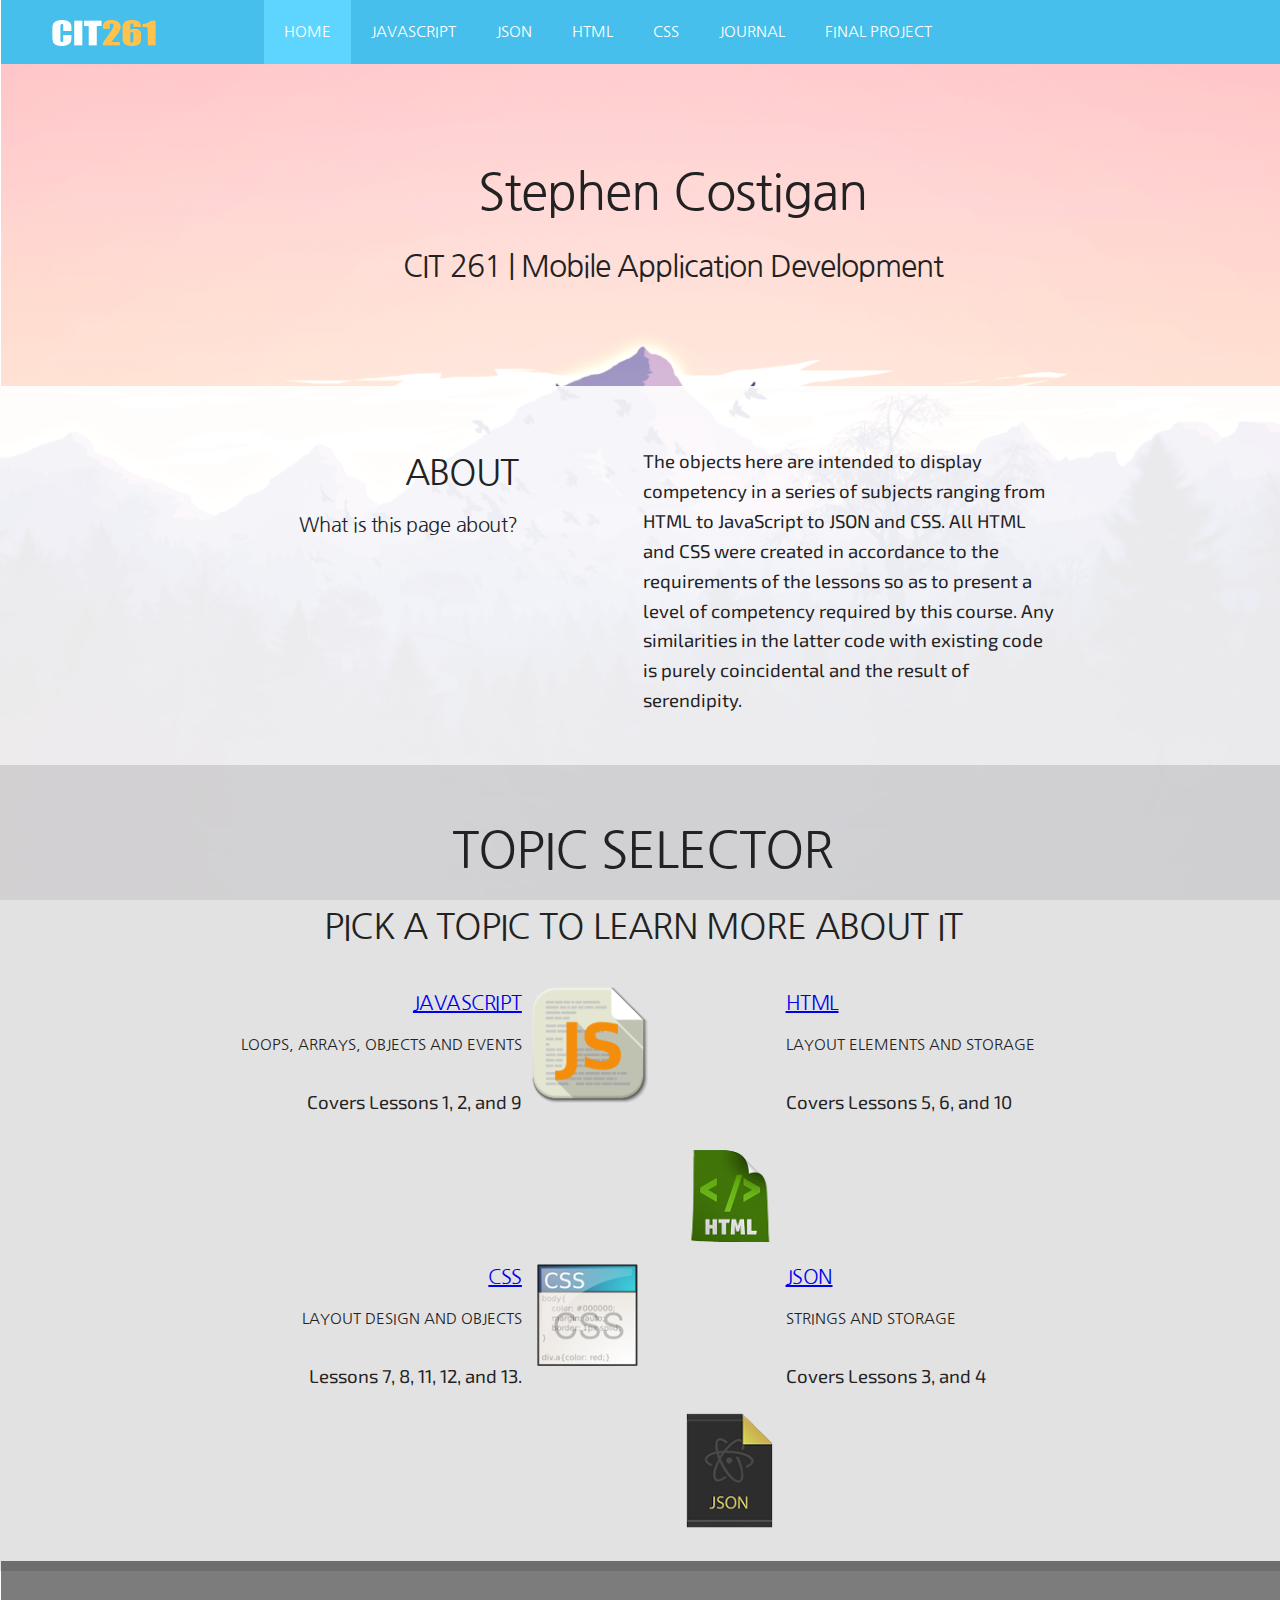
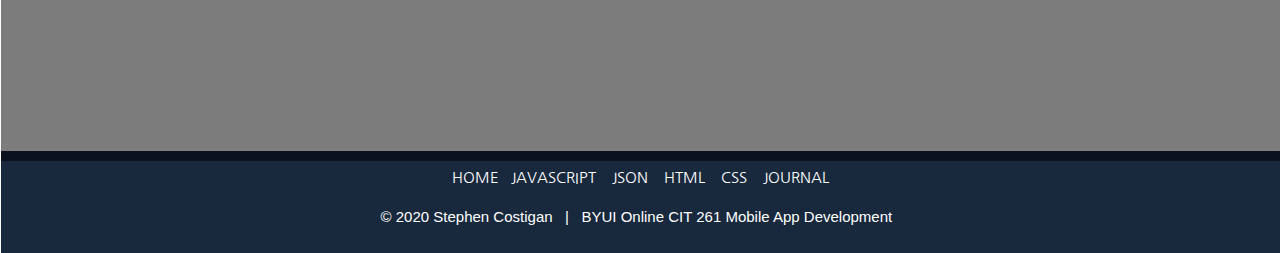
==== commit ee67bb45: "Add files via upload" ====
--- a/competency/index.html
+++ b/competency/index.html
@@ -22,6 +22,7 @@
           <li><a href="html.html">HTML</a></li>
           <li><a href="css.html">CSS</a></li>
           <li><a href="journal.html">JOURNAL</a></li>
+          <li><a href="../termwebsite/index.html">FINAL PROJECT</a></li>
         </ul>
       </nav>
     </header>
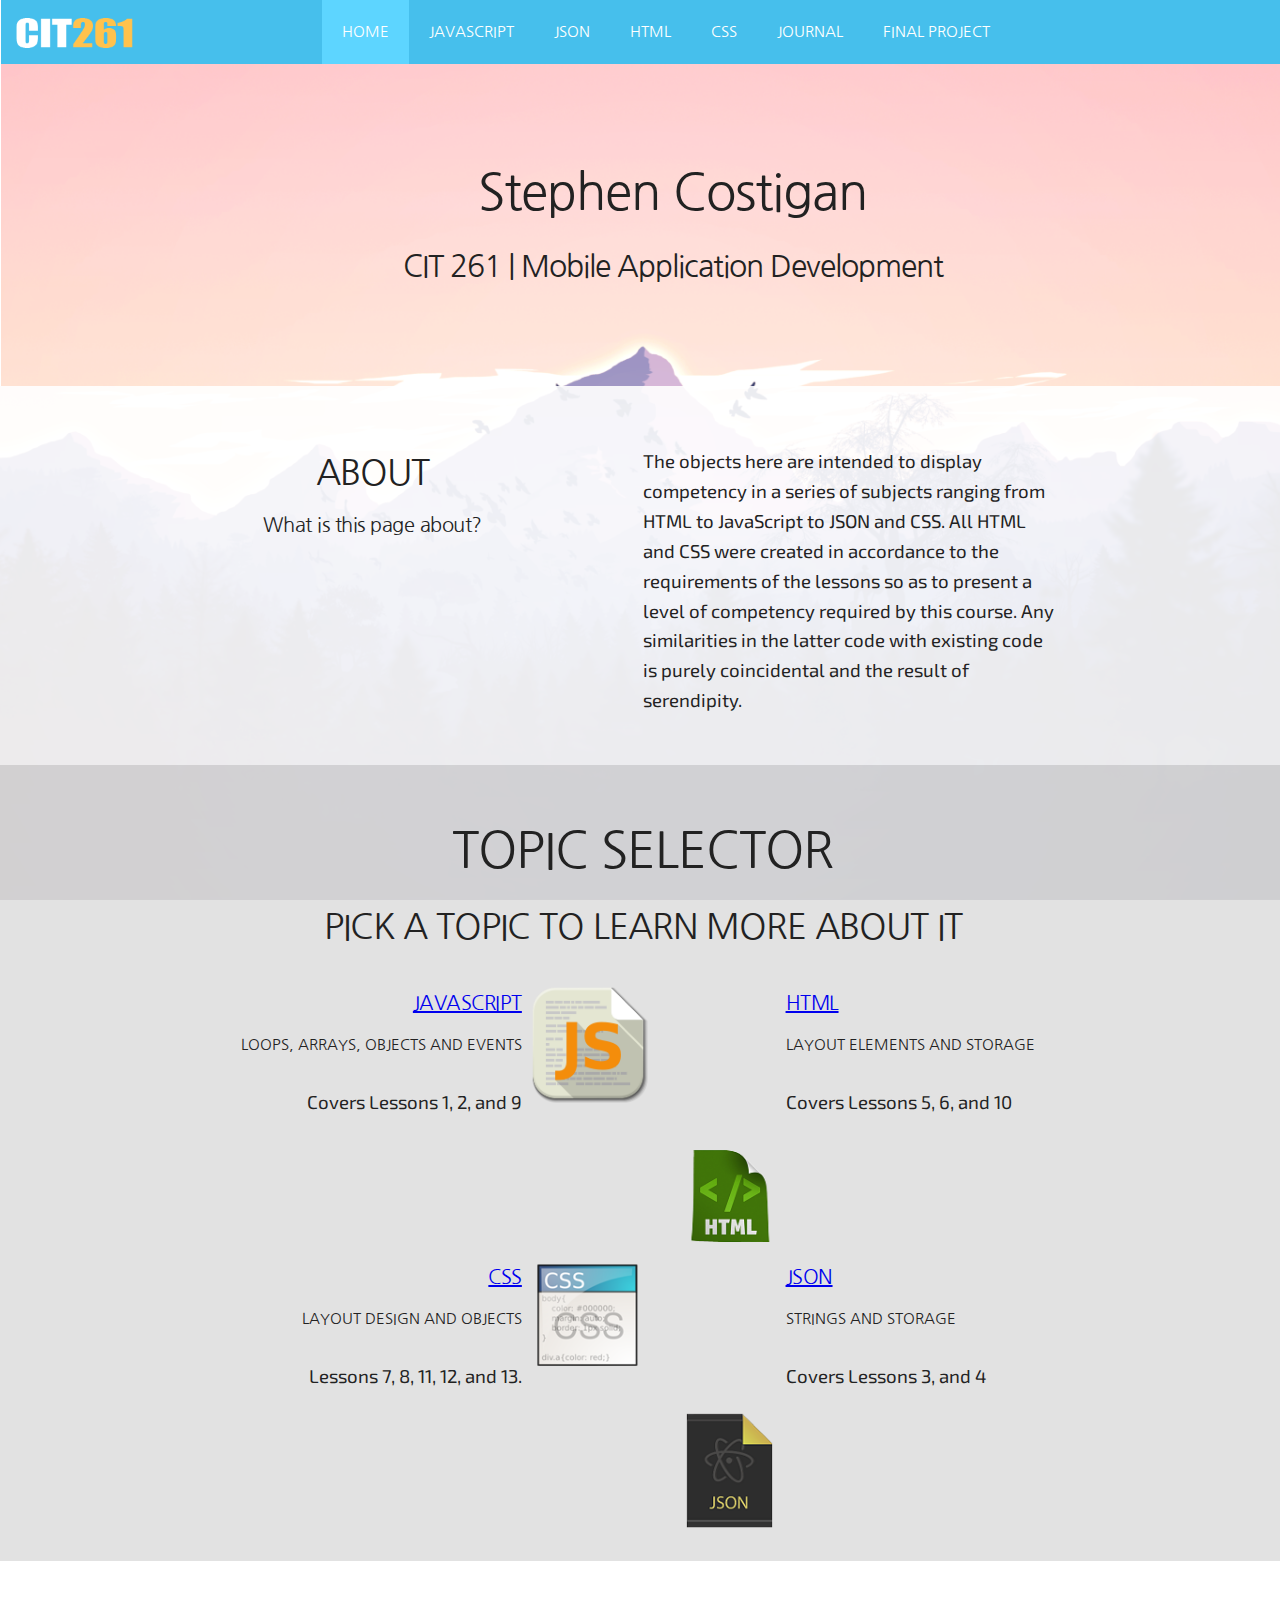
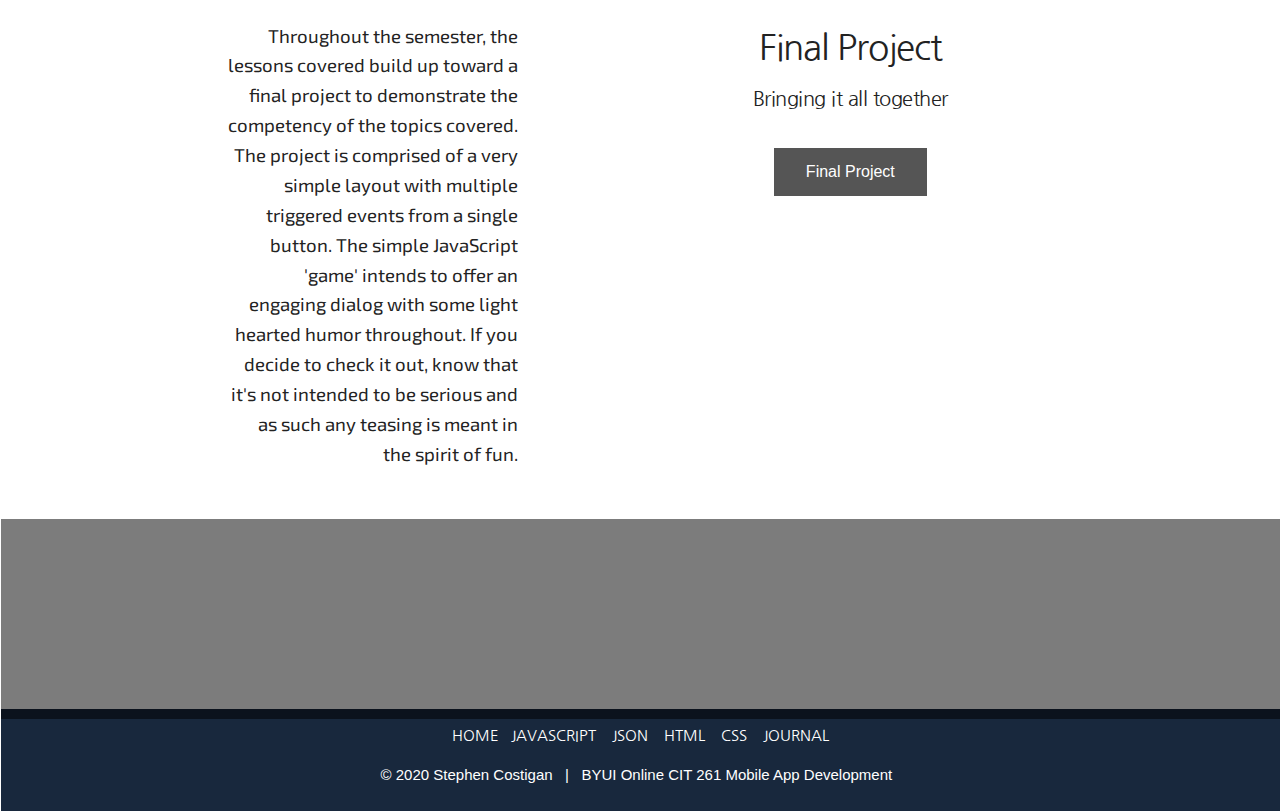
==== commit 2ad196b2: "Add files via upload" ====
--- a/competency/index.html
+++ b/competency/index.html
@@ -38,8 +38,8 @@
 
       <section class="innerPadding fullwidth home whiteOverlay">
         <div class="paragraph about">
-          <div id="aboutDiv" class=" left textRight half">
-            <h2>ABOUT</h2><br />
+          <div id="aboutDiv" class=" left half middleHeight">
+            <h2>ABOUT</h2>
             <h5>What is this page about?</h5>
           </div>
           <p class="right">The objects here are intended to display competency in a series of subjects ranging from HTML
@@ -105,6 +105,21 @@
           </div>
         </div>
       </section>
+      <section class="innerPadding fullwidth home whiteOverlay">
+        <div class="paragraph about">
+          <div id="aboutDiv" class="right middleHeight">
+            <h2>Final Project</h2>
+            <h5>Bringing it all together</h5><br />
+            <button onclick="location.href='../termwebsite/index.html'">Final Project</button>
+          </div>
+          <p class="left textRight half">Throughout the semester, the lessons covered build up toward a final project to
+            demonstrate the competency of the topics covered. The project is comprised of a very simple layout with
+            multiple triggered events from a single button. The simple JavaScript 'game' intends to offer an engaging
+            dialog with some light hearted humor throughout. If you decide to check it out,
+            know that it's not intended to be serious and as such any teasing is meant in the spirit of fun.
+          </p>
+        </div>
+      </section>
       <section class="home fullwidth blackOverlay end">
       </section>
 
--- a/competency/css/style.css
+++ b/competency/css/style.css
@@ -19,6 +19,9 @@
   margin: 0;
   padding: 0;
   text-decoration: none;
+  max-width: 100vw;
+  -webkit-box-sizing: border-box;
+          box-sizing: border-box;
 }
 
 body {
@@ -63,7 +66,7 @@
   color: #00b51e;
 }
 
-.button {
+button {
   background-color: #555555;
   border: none;
   color: white;
@@ -72,8 +75,10 @@
   text-decoration: none;
   display: inline-block;
   font-size: 16px;
-  width: 70vw;
-  margin: 10px 35% 0 0;
+}
+
+button:hover {
+  background: #adadad;
 }
 
 /* Typography
@@ -272,6 +277,22 @@
   position: relative;
   text-align: center;
   margin-top: 10%;
+}
+
+.middleHeight {
+  display: -webkit-box;
+  display: -ms-flexbox;
+  display: flex;
+  -webkit-box-orient: vertical;
+  -webkit-box-direction: normal;
+      -ms-flex-direction: column;
+          flex-direction: column;
+  -ms-flex-line-pack: stretch;
+      align-content: stretch;
+  -webkit-box-align: center;
+      -ms-flex-align: center;
+          align-items: center;
+  height: 100%;
 }
 
 .center {
@@ -464,7 +485,14 @@
 –––––––––––––––––––––––––––––––––––––––––––––––––– */
 nav {
   background-color: #46BFEC;
+  display: -webkit-box;
+  display: -ms-flexbox;
+  display: flex;
+  -webkit-box-pack: center;
+      -ms-flex-pack: center;
+          justify-content: center;
   text-align: center;
+  margin: auto;
 }
 
 nav ul {
@@ -482,15 +510,14 @@
 }
 
 nav img {
-  display: -webkit-box;
-  display: -ms-flexbox;
-  display: flex;
-  width: 50%;
+  position: absolute;
+  left: 15px;
+  width: 120px;
   height: auto;
   -webkit-box-align: center;
       -ms-flex-align: center;
           align-items: center;
-  margin: 20px 30px 0 0;
+  margin: 18px 40px 0 0;
 }
 
 nav a {
